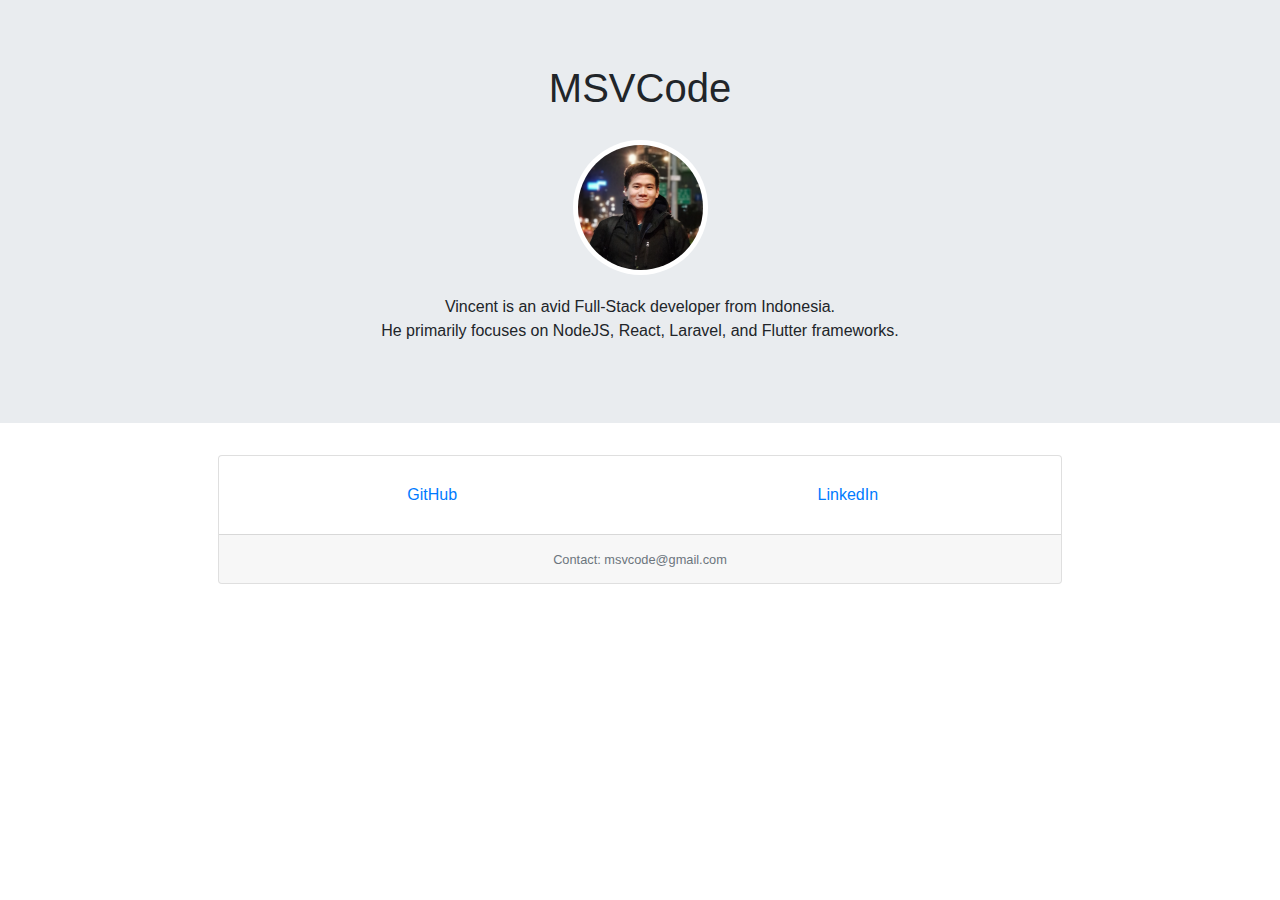
==== index.html @ c722f830 "- Added simple homepage" ====
<!doctype html><html lang="en"><head><meta charset="utf-8"/><link rel="shortcut icon" href="/favicon.ico"/><meta name="viewport" content="width=device-width,initial-scale=1"/><meta name="theme-color" content="#000000"/><meta name="description" content="Web site created using create-react-app"/><link rel="apple-touch-icon" href="logo192.png"/><link rel="manifest" href="/manifest.json"/><title>React App</title><link href="/static/css/2.266e55a5.chunk.css" rel="stylesheet"><link href="/static/css/main.6c0ac296.chunk.css" rel="stylesheet"></head><body><noscript>You need to enable JavaScript to run this app.</noscript><div id="root"></div><script>!function(i){function e(e){for(var r,t,n=e[0],o=e[1],u=e[2],l=0,f=[];l<n.length;l++)t=n[l],Object.prototype.hasOwnProperty.call(c,t)&&c[t]&&f.push(c[t][0]),c[t]=0;for(r in o)Object.prototype.hasOwnProperty.call(o,r)&&(i[r]=o[r]);for(s&&s(e);f.length;)f.shift()();return p.push.apply(p,u||[]),a()}function a(){for(var e,r=0;r<p.length;r++){for(var t=p[r],n=!0,o=1;o<t.length;o++){var u=t[o];0!==c[u]&&(n=!1)}n&&(p.splice(r--,1),e=l(l.s=t[0]))}return e}var t={},c={1:0},p=[];function l(e){if(t[e])return t[e].exports;var r=t[e]={i:e,l:!1,exports:{}};return i[e].call(r.exports,r,r.exports,l),r.l=!0,r.exports}l.m=i,l.c=t,l.d=function(e,r,t){l.o(e,r)||Object.defineProperty(e,r,{enumerable:!0,get:t})},l.r=function(e){"undefined"!=typeof Symbol&&Symbol.toStringTag&&Object.defineProperty(e,Symbol.toStringTag,{value:"Module"}),Object.defineProperty(e,"__esModule",{value:!0})},l.t=function(r,e){if(1&e&&(r=l(r)),8&e)return r;if(4&e&&"object"==typeof r&&r&&r.__esModule)return r;var t=Object.create(null);if(l.r(t),Object.defineProperty(t,"default",{enumerable:!0,value:r}),2&e&&"string"!=typeof r)for(var n in r)l.d(t,n,function(e){return r[e]}.bind(null,n));return t},l.n=function(e){var r=e&&e.__esModule?function(){return e.default}:function(){return e};return l.d(r,"a",r),r},l.o=function(e,r){return Object.prototype.hasOwnProperty.call(e,r)},l.p="/";var r=window["webpackJsonpmsvcode-web"]=window["webpackJsonpmsvcode-web"]||[],n=r.push.bind(r);r.push=e,r=r.slice();for(var o=0;o<r.length;o++)e(r[o]);var s=n;a()}([])</script><script src="/static/js/2.fd922499.chunk.js"></script><script src="/static/js/main.4b4980e7.chunk.js"></script></body></html>
---- static/css/main.6c0ac296.chunk.css ----
body{margin:0;font-family:-apple-system,BlinkMacSystemFont,Segoe UI,Roboto,Oxygen,Ubuntu,Cantarell,Fira Sans,Droid Sans,Helvetica Neue,sans-serif;-webkit-font-smoothing:antialiased;-moz-osx-font-smoothing:grayscale}code{font-family:source-code-pro,Menlo,Monaco,Consolas,Courier New,monospace}.jumbotron{border-radius:0}.jumbo-photo-container{margin:20px auto;background:#fff;padding:5px;border-radius:50%;width:135px;height:135px}.jumbo-photo{border-radius:50%;width:125px;height:125px}
/*# sourceMappingURL=main.6c0ac296.chunk.css.map */
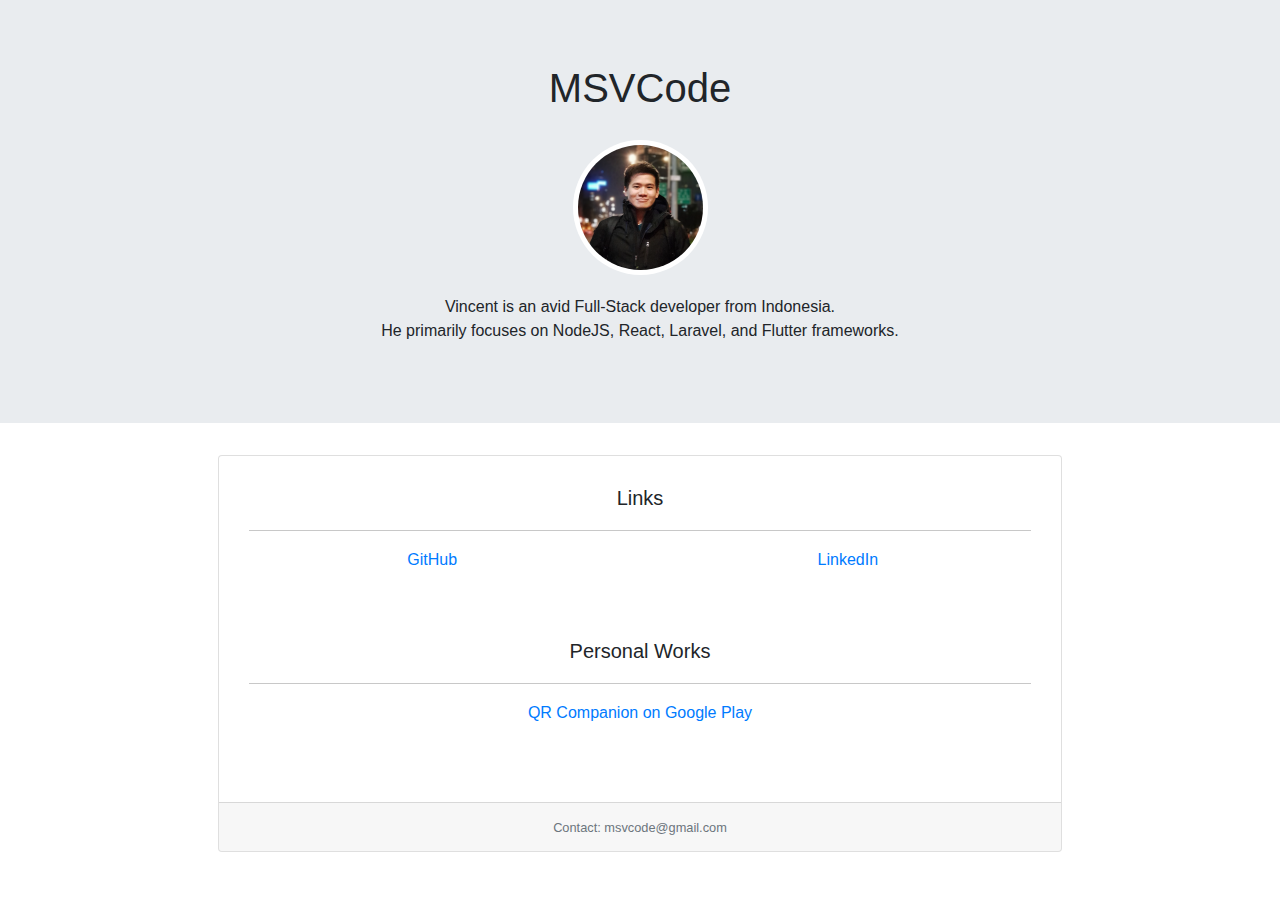
==== commit e4425621: "- Updated with personal works" ====
--- a/index.html
+++ b/index.html
@@ -1 +1 @@
-<!doctype html><html lang="en"><head><meta charset="utf-8"/><link rel="shortcut icon" href="/favicon.ico"/><meta name="viewport" content="width=device-width,initial-scale=1"/><meta name="theme-color" content="#000000"/><meta name="description" content="Web site created using create-react-app"/><link rel="apple-touch-icon" href="logo192.png"/><link rel="manifest" href="/manifest.json"/><title>React App</title><link href="/static/css/2.266e55a5.chunk.css" rel="stylesheet"><link href="/static/css/main.6c0ac296.chunk.css" rel="stylesheet"></head><body><noscript>You need to enable JavaScript to run this app.</noscript><div id="root"></div><script>!function(i){function e(e){for(var r,t,n=e[0],o=e[1],u=e[2],l=0,f=[];l<n.length;l++)t=n[l],Object.prototype.hasOwnProperty.call(c,t)&&c[t]&&f.push(c[t][0]),c[t]=0;for(r in o)Object.prototype.hasOwnProperty.call(o,r)&&(i[r]=o[r]);for(s&&s(e);f.length;)f.shift()();return p.push.apply(p,u||[]),a()}function a(){for(var e,r=0;r<p.length;r++){for(var t=p[r],n=!0,o=1;o<t.length;o++){var u=t[o];0!==c[u]&&(n=!1)}n&&(p.splice(r--,1),e=l(l.s=t[0]))}return e}var t={},c={1:0},p=[];function l(e){if(t[e])return t[e].exports;var r=t[e]={i:e,l:!1,exports:{}};return i[e].call(r.exports,r,r.exports,l),r.l=!0,r.exports}l.m=i,l.c=t,l.d=function(e,r,t){l.o(e,r)||Object.defineProperty(e,r,{enumerable:!0,get:t})},l.r=function(e){"undefined"!=typeof Symbol&&Symbol.toStringTag&&Object.defineProperty(e,Symbol.toStringTag,{value:"Module"}),Object.defineProperty(e,"__esModule",{value:!0})},l.t=function(r,e){if(1&e&&(r=l(r)),8&e)return r;if(4&e&&"object"==typeof r&&r&&r.__esModule)return r;var t=Object.create(null);if(l.r(t),Object.defineProperty(t,"default",{enumerable:!0,value:r}),2&e&&"string"!=typeof r)for(var n in r)l.d(t,n,function(e){return r[e]}.bind(null,n));return t},l.n=function(e){var r=e&&e.__esModule?function(){return e.default}:function(){return e};return l.d(r,"a",r),r},l.o=function(e,r){return Object.prototype.hasOwnProperty.call(e,r)},l.p="/";var r=window["webpackJsonpmsvcode-web"]=window["webpackJsonpmsvcode-web"]||[],n=r.push.bind(r);r.push=e,r=r.slice();for(var o=0;o<r.length;o++)e(r[o]);var s=n;a()}([])</script><script src="/static/js/2.fd922499.chunk.js"></script><script src="/static/js/main.4b4980e7.chunk.js"></script></body></html>+<!doctype html><html lang="en"><head><meta charset="utf-8"/><link rel="shortcut icon" href="/favicon.ico"/><meta name="viewport" content="width=device-width,initial-scale=1"/><meta name="theme-color" content="#000000"/><meta name="description" content="MSVCode Home"/><link rel="manifest" href="/manifest.json"/><title>MSVCode</title><link href="/static/css/2.266e55a5.chunk.css" rel="stylesheet"><link href="/static/css/main.5ed387de.chunk.css" rel="stylesheet"></head><body><noscript>You need to enable JavaScript to run this app.</noscript><div id="root"></div><script>!function(i){function e(e){for(var r,t,n=e[0],o=e[1],u=e[2],l=0,f=[];l<n.length;l++)t=n[l],Object.prototype.hasOwnProperty.call(c,t)&&c[t]&&f.push(c[t][0]),c[t]=0;for(r in o)Object.prototype.hasOwnProperty.call(o,r)&&(i[r]=o[r]);for(s&&s(e);f.length;)f.shift()();return p.push.apply(p,u||[]),a()}function a(){for(var e,r=0;r<p.length;r++){for(var t=p[r],n=!0,o=1;o<t.length;o++){var u=t[o];0!==c[u]&&(n=!1)}n&&(p.splice(r--,1),e=l(l.s=t[0]))}return e}var t={},c={1:0},p=[];function l(e){if(t[e])return t[e].exports;var r=t[e]={i:e,l:!1,exports:{}};return i[e].call(r.exports,r,r.exports,l),r.l=!0,r.exports}l.m=i,l.c=t,l.d=function(e,r,t){l.o(e,r)||Object.defineProperty(e,r,{enumerable:!0,get:t})},l.r=function(e){"undefined"!=typeof Symbol&&Symbol.toStringTag&&Object.defineProperty(e,Symbol.toStringTag,{value:"Module"}),Object.defineProperty(e,"__esModule",{value:!0})},l.t=function(r,e){if(1&e&&(r=l(r)),8&e)return r;if(4&e&&"object"==typeof r&&r&&r.__esModule)return r;var t=Object.create(null);if(l.r(t),Object.defineProperty(t,"default",{enumerable:!0,value:r}),2&e&&"string"!=typeof r)for(var n in r)l.d(t,n,function(e){return r[e]}.bind(null,n));return t},l.n=function(e){var r=e&&e.__esModule?function(){return e.default}:function(){return e};return l.d(r,"a",r),r},l.o=function(e,r){return Object.prototype.hasOwnProperty.call(e,r)},l.p="/";var r=window["webpackJsonpmsvcode-web"]=window["webpackJsonpmsvcode-web"]||[],n=r.push.bind(r);r.push=e,r=r.slice();for(var o=0;o<r.length;o++)e(r[o]);var s=n;a()}([])</script><script src="/static/js/2.fd922499.chunk.js"></script><script src="/static/js/main.29974ffc.chunk.js"></script></body></html>--- a/static/css/main.5ed387de.chunk.css
+++ b/static/css/main.5ed387de.chunk.css
@@ -0,0 +1,2 @@
+body{margin:0;font-family:-apple-system,BlinkMacSystemFont,Segoe UI,Roboto,Oxygen,Ubuntu,Cantarell,Fira Sans,Droid Sans,Helvetica Neue,sans-serif;-webkit-font-smoothing:antialiased;-moz-osx-font-smoothing:grayscale}code{font-family:source-code-pro,Menlo,Monaco,Consolas,Courier New,monospace}.jumbotron{border-radius:0}.jumbo-photo-container{margin:20px auto;background:#fff;padding:5px;border-radius:50%;width:135px;height:135px}.jumbo-photo{border-radius:50%;width:125px;height:125px}.separator{border-bottom:1px solid #c8c8c8;margin:10px}.subtitle{margin:10px 0}.links{margin-bottom:50px}
+/*# sourceMappingURL=main.5ed387de.chunk.css.map */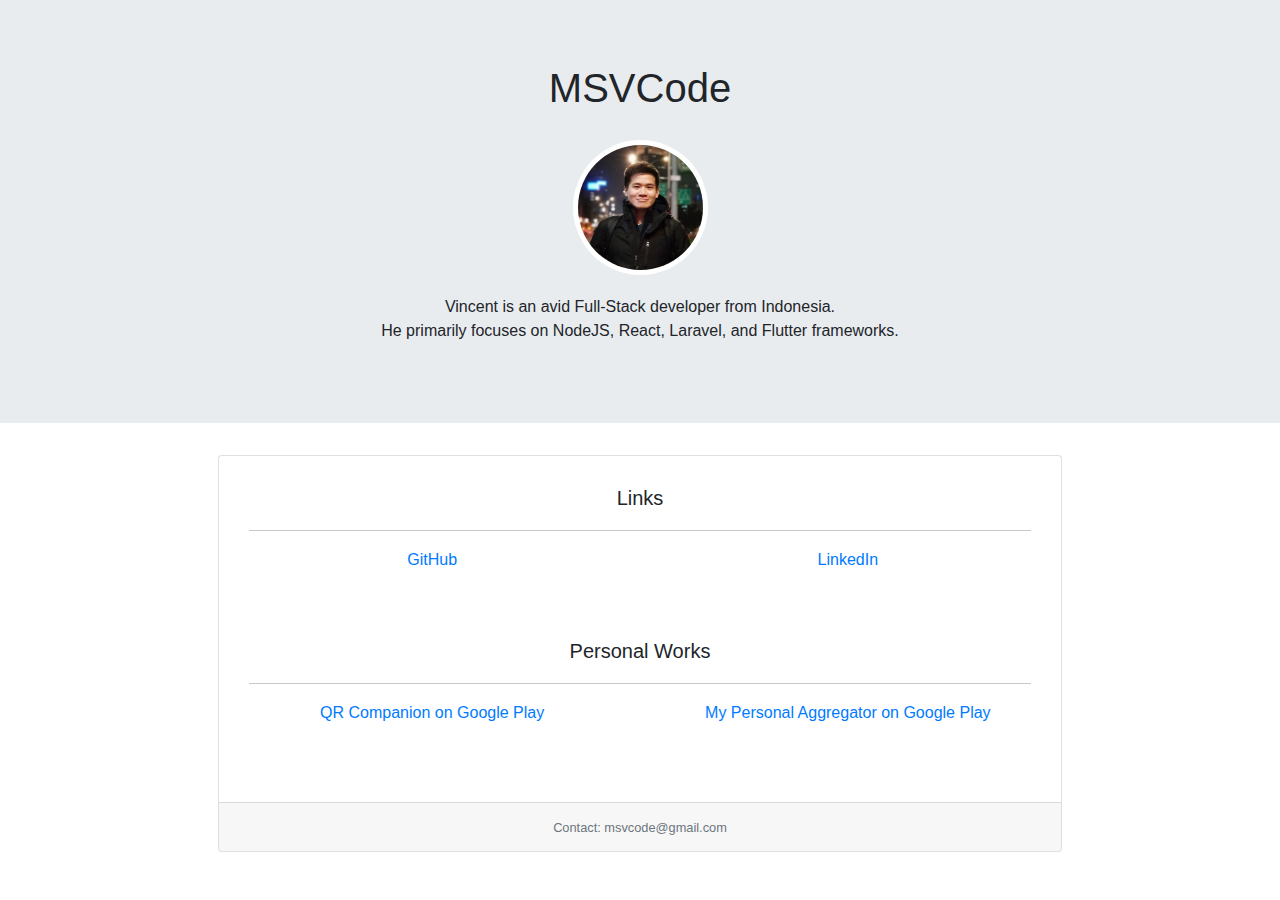
==== commit dc0ca936: "- Added MPA" ====
--- a/index.html
+++ b/index.html
@@ -1 +1 @@
-<!doctype html><html lang="en"><head><meta charset="utf-8"/><link rel="shortcut icon" href="/favicon.ico"/><meta name="viewport" content="width=device-width,initial-scale=1"/><meta name="theme-color" content="#000000"/><meta name="description" content="MSVCode Home"/><link rel="manifest" href="/manifest.json"/><title>MSVCode</title><link href="/static/css/2.266e55a5.chunk.css" rel="stylesheet"><link href="/static/css/main.5ed387de.chunk.css" rel="stylesheet"></head><body><noscript>You need to enable JavaScript to run this app.</noscript><div id="root"></div><script>!function(i){function e(e){for(var r,t,n=e[0],o=e[1],u=e[2],l=0,f=[];l<n.length;l++)t=n[l],Object.prototype.hasOwnProperty.call(c,t)&&c[t]&&f.push(c[t][0]),c[t]=0;for(r in o)Object.prototype.hasOwnProperty.call(o,r)&&(i[r]=o[r]);for(s&&s(e);f.length;)f.shift()();return p.push.apply(p,u||[]),a()}function a(){for(var e,r=0;r<p.length;r++){for(var t=p[r],n=!0,o=1;o<t.length;o++){var u=t[o];0!==c[u]&&(n=!1)}n&&(p.splice(r--,1),e=l(l.s=t[0]))}return e}var t={},c={1:0},p=[];function l(e){if(t[e])return t[e].exports;var r=t[e]={i:e,l:!1,exports:{}};return i[e].call(r.exports,r,r.exports,l),r.l=!0,r.exports}l.m=i,l.c=t,l.d=function(e,r,t){l.o(e,r)||Object.defineProperty(e,r,{enumerable:!0,get:t})},l.r=function(e){"undefined"!=typeof Symbol&&Symbol.toStringTag&&Object.defineProperty(e,Symbol.toStringTag,{value:"Module"}),Object.defineProperty(e,"__esModule",{value:!0})},l.t=function(r,e){if(1&e&&(r=l(r)),8&e)return r;if(4&e&&"object"==typeof r&&r&&r.__esModule)return r;var t=Object.create(null);if(l.r(t),Object.defineProperty(t,"default",{enumerable:!0,value:r}),2&e&&"string"!=typeof r)for(var n in r)l.d(t,n,function(e){return r[e]}.bind(null,n));return t},l.n=function(e){var r=e&&e.__esModule?function(){return e.default}:function(){return e};return l.d(r,"a",r),r},l.o=function(e,r){return Object.prototype.hasOwnProperty.call(e,r)},l.p="/";var r=window["webpackJsonpmsvcode-web"]=window["webpackJsonpmsvcode-web"]||[],n=r.push.bind(r);r.push=e,r=r.slice();for(var o=0;o<r.length;o++)e(r[o]);var s=n;a()}([])</script><script src="/static/js/2.fd922499.chunk.js"></script><script src="/static/js/main.29974ffc.chunk.js"></script></body></html>+<!doctype html><html lang="en"><head><meta charset="utf-8"/><link rel="shortcut icon" href="/favicon.ico"/><meta name="viewport" content="width=device-width,initial-scale=1"/><meta name="theme-color" content="#000000"/><meta name="description" content="MSVCode Home"/><link rel="manifest" href="/manifest.json"/><title>MSVCode</title><link href="/static/css/2.266e55a5.chunk.css" rel="stylesheet"><link href="/static/css/main.5ed387de.chunk.css" rel="stylesheet"></head><body><noscript>You need to enable JavaScript to run this app.</noscript><div id="root"></div><script>!function(i){function e(e){for(var r,t,n=e[0],o=e[1],u=e[2],l=0,f=[];l<n.length;l++)t=n[l],Object.prototype.hasOwnProperty.call(c,t)&&c[t]&&f.push(c[t][0]),c[t]=0;for(r in o)Object.prototype.hasOwnProperty.call(o,r)&&(i[r]=o[r]);for(s&&s(e);f.length;)f.shift()();return p.push.apply(p,u||[]),a()}function a(){for(var e,r=0;r<p.length;r++){for(var t=p[r],n=!0,o=1;o<t.length;o++){var u=t[o];0!==c[u]&&(n=!1)}n&&(p.splice(r--,1),e=l(l.s=t[0]))}return e}var t={},c={1:0},p=[];function l(e){if(t[e])return t[e].exports;var r=t[e]={i:e,l:!1,exports:{}};return i[e].call(r.exports,r,r.exports,l),r.l=!0,r.exports}l.m=i,l.c=t,l.d=function(e,r,t){l.o(e,r)||Object.defineProperty(e,r,{enumerable:!0,get:t})},l.r=function(e){"undefined"!=typeof Symbol&&Symbol.toStringTag&&Object.defineProperty(e,Symbol.toStringTag,{value:"Module"}),Object.defineProperty(e,"__esModule",{value:!0})},l.t=function(r,e){if(1&e&&(r=l(r)),8&e)return r;if(4&e&&"object"==typeof r&&r&&r.__esModule)return r;var t=Object.create(null);if(l.r(t),Object.defineProperty(t,"default",{enumerable:!0,value:r}),2&e&&"string"!=typeof r)for(var n in r)l.d(t,n,function(e){return r[e]}.bind(null,n));return t},l.n=function(e){var r=e&&e.__esModule?function(){return e.default}:function(){return e};return l.d(r,"a",r),r},l.o=function(e,r){return Object.prototype.hasOwnProperty.call(e,r)},l.p="/";var r=window["webpackJsonpmsvcode-web"]=window["webpackJsonpmsvcode-web"]||[],n=r.push.bind(r);r.push=e,r=r.slice();for(var o=0;o<r.length;o++)e(r[o]);var s=n;a()}([])</script><script src="/static/js/2.fd922499.chunk.js"></script><script src="/static/js/main.cd23fdb4.chunk.js"></script></body></html>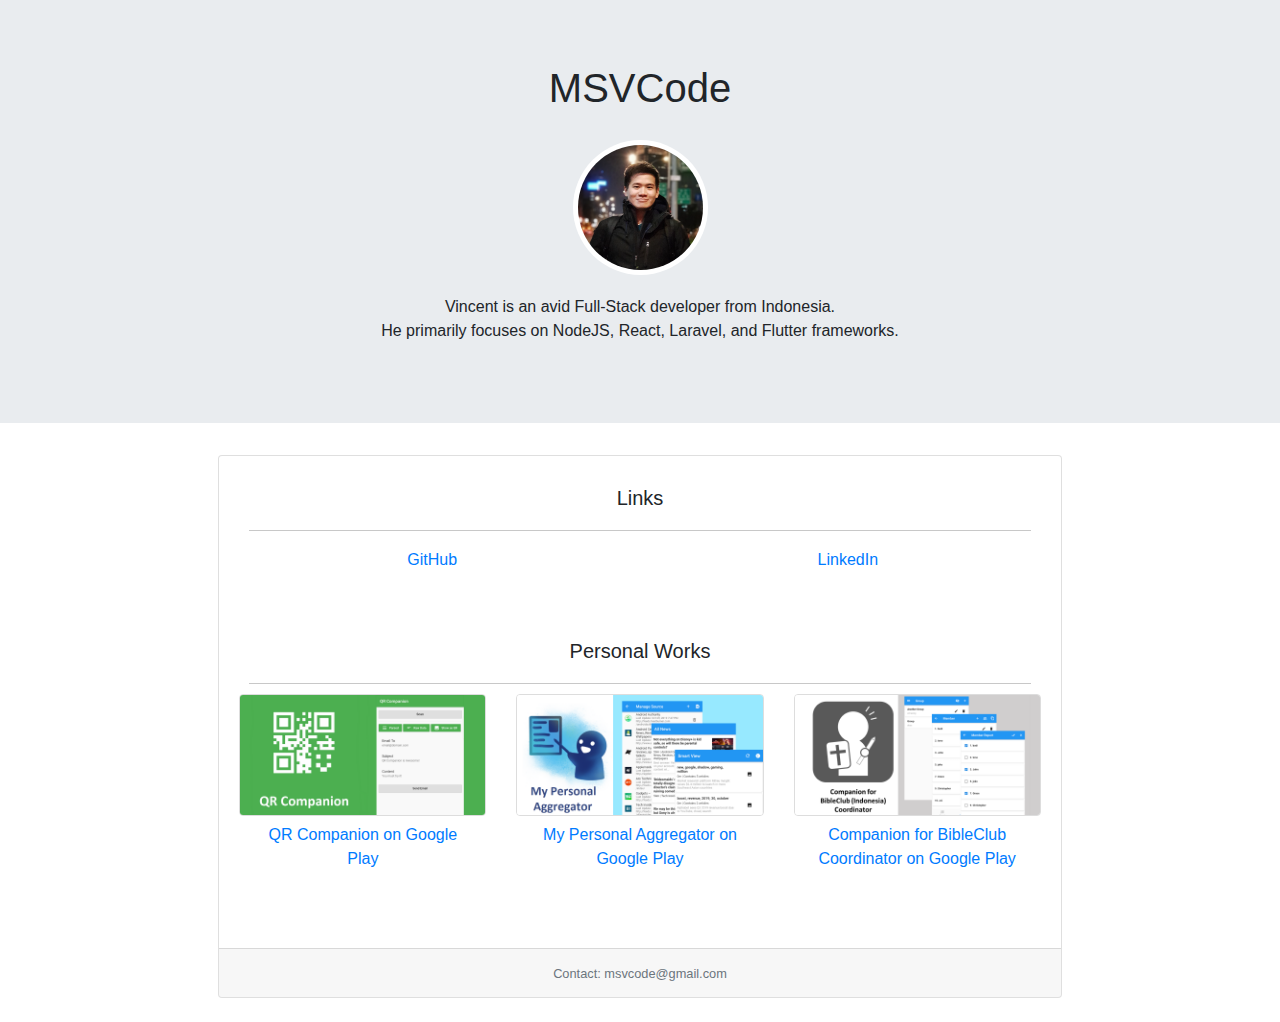
==== commit 9f7a8628: "- Added works images - Added Koor" ====
--- a/index.html
+++ b/index.html
@@ -1 +1 @@
-<!doctype html><html lang="en"><head><meta charset="utf-8"/><link rel="shortcut icon" href="/favicon.ico"/><meta name="viewport" content="width=device-width,initial-scale=1"/><meta name="theme-color" content="#000000"/><meta name="description" content="MSVCode Home"/><link rel="manifest" href="/manifest.json"/><title>MSVCode</title><link href="/static/css/2.266e55a5.chunk.css" rel="stylesheet"><link href="/static/css/main.5ed387de.chunk.css" rel="stylesheet"></head><body><noscript>You need to enable JavaScript to run this app.</noscript><div id="root"></div><script>!function(i){function e(e){for(var r,t,n=e[0],o=e[1],u=e[2],l=0,f=[];l<n.length;l++)t=n[l],Object.prototype.hasOwnProperty.call(c,t)&&c[t]&&f.push(c[t][0]),c[t]=0;for(r in o)Object.prototype.hasOwnProperty.call(o,r)&&(i[r]=o[r]);for(s&&s(e);f.length;)f.shift()();return p.push.apply(p,u||[]),a()}function a(){for(var e,r=0;r<p.length;r++){for(var t=p[r],n=!0,o=1;o<t.length;o++){var u=t[o];0!==c[u]&&(n=!1)}n&&(p.splice(r--,1),e=l(l.s=t[0]))}return e}var t={},c={1:0},p=[];function l(e){if(t[e])return t[e].exports;var r=t[e]={i:e,l:!1,exports:{}};return i[e].call(r.exports,r,r.exports,l),r.l=!0,r.exports}l.m=i,l.c=t,l.d=function(e,r,t){l.o(e,r)||Object.defineProperty(e,r,{enumerable:!0,get:t})},l.r=function(e){"undefined"!=typeof Symbol&&Symbol.toStringTag&&Object.defineProperty(e,Symbol.toStringTag,{value:"Module"}),Object.defineProperty(e,"__esModule",{value:!0})},l.t=function(r,e){if(1&e&&(r=l(r)),8&e)return r;if(4&e&&"object"==typeof r&&r&&r.__esModule)return r;var t=Object.create(null);if(l.r(t),Object.defineProperty(t,"default",{enumerable:!0,value:r}),2&e&&"string"!=typeof r)for(var n in r)l.d(t,n,function(e){return r[e]}.bind(null,n));return t},l.n=function(e){var r=e&&e.__esModule?function(){return e.default}:function(){return e};return l.d(r,"a",r),r},l.o=function(e,r){return Object.prototype.hasOwnProperty.call(e,r)},l.p="/";var r=window["webpackJsonpmsvcode-web"]=window["webpackJsonpmsvcode-web"]||[],n=r.push.bind(r);r.push=e,r=r.slice();for(var o=0;o<r.length;o++)e(r[o]);var s=n;a()}([])</script><script src="/static/js/2.fd922499.chunk.js"></script><script src="/static/js/main.cd23fdb4.chunk.js"></script></body></html>+<!doctype html><html lang="en"><head><meta charset="utf-8"/><link rel="shortcut icon" href="/favicon.ico"/><meta name="viewport" content="width=device-width,initial-scale=1"/><meta name="theme-color" content="#000000"/><meta name="description" content="MSVCode Home"/><link rel="manifest" href="/manifest.json"/><title>MSVCode</title><link href="/static/css/2.266e55a5.chunk.css" rel="stylesheet"><link href="/static/css/main.d0f201d4.chunk.css" rel="stylesheet"></head><body><noscript>You need to enable JavaScript to run this app.</noscript><div id="root"></div><script>!function(i){function e(e){for(var r,t,n=e[0],o=e[1],u=e[2],l=0,f=[];l<n.length;l++)t=n[l],Object.prototype.hasOwnProperty.call(c,t)&&c[t]&&f.push(c[t][0]),c[t]=0;for(r in o)Object.prototype.hasOwnProperty.call(o,r)&&(i[r]=o[r]);for(s&&s(e);f.length;)f.shift()();return p.push.apply(p,u||[]),a()}function a(){for(var e,r=0;r<p.length;r++){for(var t=p[r],n=!0,o=1;o<t.length;o++){var u=t[o];0!==c[u]&&(n=!1)}n&&(p.splice(r--,1),e=l(l.s=t[0]))}return e}var t={},c={1:0},p=[];function l(e){if(t[e])return t[e].exports;var r=t[e]={i:e,l:!1,exports:{}};return i[e].call(r.exports,r,r.exports,l),r.l=!0,r.exports}l.m=i,l.c=t,l.d=function(e,r,t){l.o(e,r)||Object.defineProperty(e,r,{enumerable:!0,get:t})},l.r=function(e){"undefined"!=typeof Symbol&&Symbol.toStringTag&&Object.defineProperty(e,Symbol.toStringTag,{value:"Module"}),Object.defineProperty(e,"__esModule",{value:!0})},l.t=function(r,e){if(1&e&&(r=l(r)),8&e)return r;if(4&e&&"object"==typeof r&&r&&r.__esModule)return r;var t=Object.create(null);if(l.r(t),Object.defineProperty(t,"default",{enumerable:!0,value:r}),2&e&&"string"!=typeof r)for(var n in r)l.d(t,n,function(e){return r[e]}.bind(null,n));return t},l.n=function(e){var r=e&&e.__esModule?function(){return e.default}:function(){return e};return l.d(r,"a",r),r},l.o=function(e,r){return Object.prototype.hasOwnProperty.call(e,r)},l.p="/";var r=window["webpackJsonpmsvcode-web"]=window["webpackJsonpmsvcode-web"]||[],n=r.push.bind(r);r.push=e,r=r.slice();for(var o=0;o<r.length;o++)e(r[o]);var s=n;a()}([])</script><script src="/static/js/2.2135d88e.chunk.js"></script><script src="/static/js/main.545597ec.chunk.js"></script></body></html>--- a/static/css/main.d0f201d4.chunk.css
+++ b/static/css/main.d0f201d4.chunk.css
@@ -0,0 +1,2 @@
+body{margin:0;font-family:-apple-system,BlinkMacSystemFont,Segoe UI,Roboto,Oxygen,Ubuntu,Cantarell,Fira Sans,Droid Sans,Helvetica Neue,sans-serif;-webkit-font-smoothing:antialiased;-moz-osx-font-smoothing:grayscale;overflow-x:hidden}code{font-family:source-code-pro,Menlo,Monaco,Consolas,Courier New,monospace}.jumbotron{border-radius:0}.jumbo-photo-container{margin:20px auto;background:#fff;padding:5px;border-radius:50%;width:135px;height:135px}.jumbo-photo{border-radius:50%;width:125px;height:125px}.separator{border-bottom:1px solid #c8c8c8;margin:10px}.subtitle{margin:10px 0}.links{margin-bottom:50px}.porto-image{width:100%;border-radius:4px;border:1px solid #ddd}
+/*# sourceMappingURL=main.d0f201d4.chunk.css.map */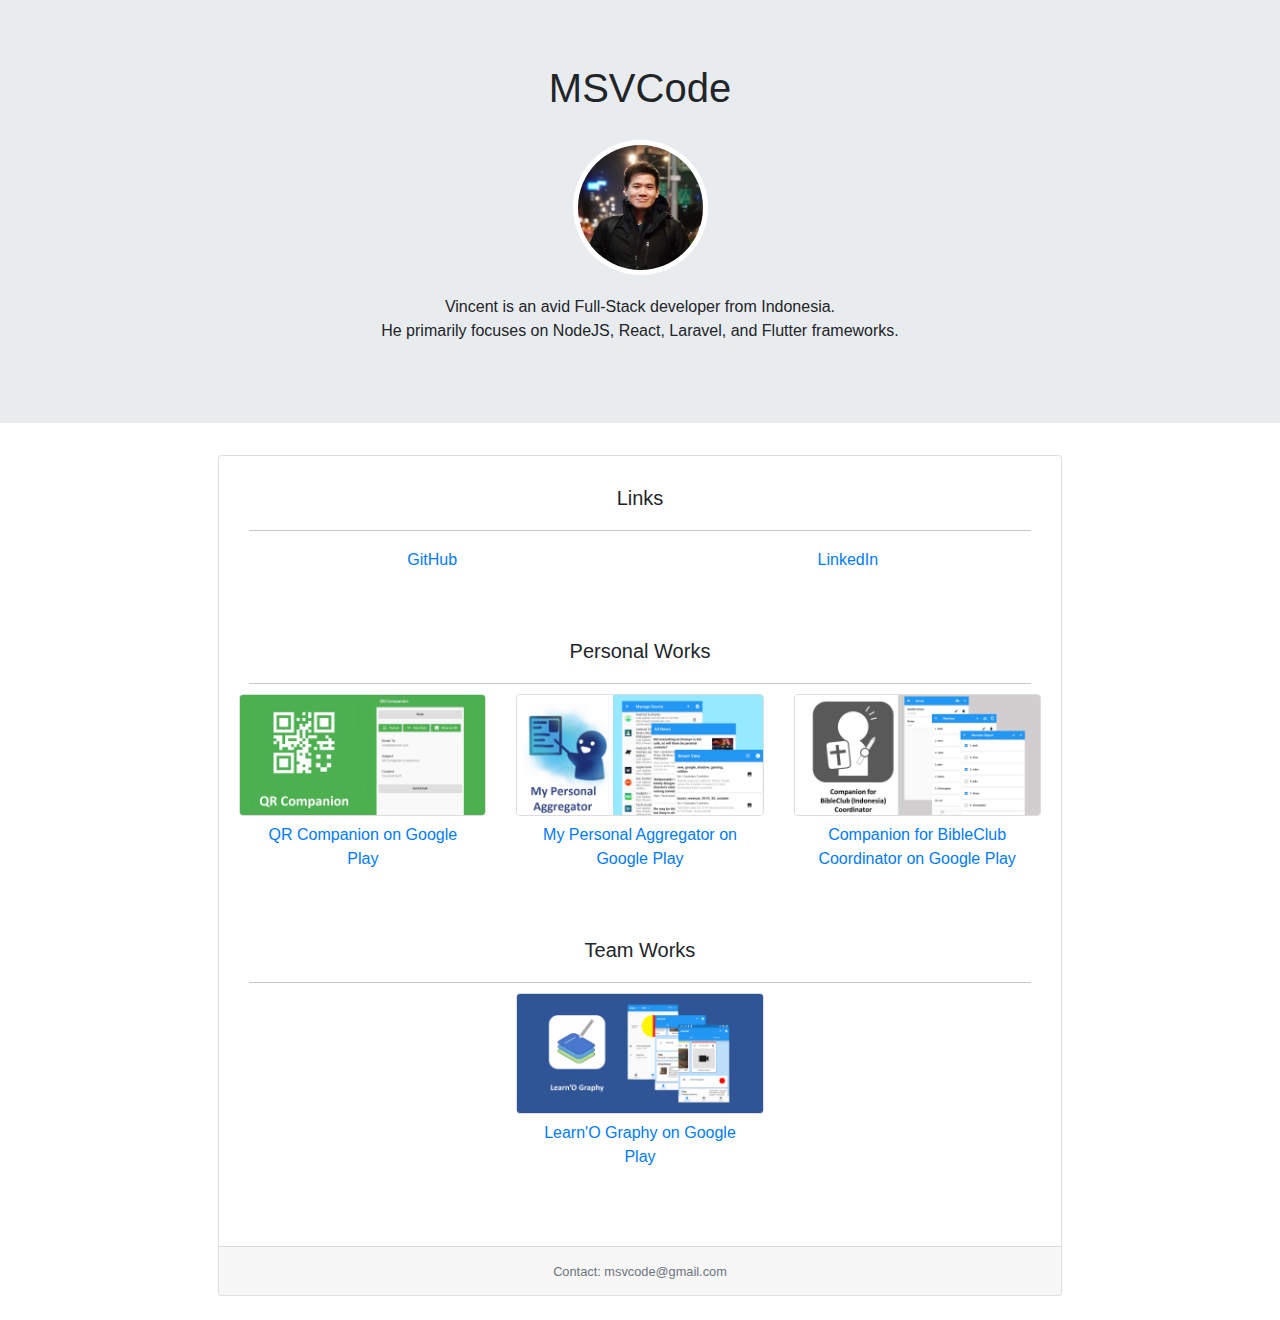
==== commit 4a57be29: "- Added log" ====
--- a/index.html
+++ b/index.html
@@ -1 +1 @@
-<!doctype html><html lang="en"><head><meta charset="utf-8"/><link rel="shortcut icon" href="/favicon.ico"/><meta name="viewport" content="width=device-width,initial-scale=1"/><meta name="theme-color" content="#000000"/><meta name="description" content="MSVCode Home"/><link rel="manifest" href="/manifest.json"/><title>MSVCode</title><link href="/static/css/2.266e55a5.chunk.css" rel="stylesheet"><link href="/static/css/main.d0f201d4.chunk.css" rel="stylesheet"></head><body><noscript>You need to enable JavaScript to run this app.</noscript><div id="root"></div><script>!function(i){function e(e){for(var r,t,n=e[0],o=e[1],u=e[2],l=0,f=[];l<n.length;l++)t=n[l],Object.prototype.hasOwnProperty.call(c,t)&&c[t]&&f.push(c[t][0]),c[t]=0;for(r in o)Object.prototype.hasOwnProperty.call(o,r)&&(i[r]=o[r]);for(s&&s(e);f.length;)f.shift()();return p.push.apply(p,u||[]),a()}function a(){for(var e,r=0;r<p.length;r++){for(var t=p[r],n=!0,o=1;o<t.length;o++){var u=t[o];0!==c[u]&&(n=!1)}n&&(p.splice(r--,1),e=l(l.s=t[0]))}return e}var t={},c={1:0},p=[];function l(e){if(t[e])return t[e].exports;var r=t[e]={i:e,l:!1,exports:{}};return i[e].call(r.exports,r,r.exports,l),r.l=!0,r.exports}l.m=i,l.c=t,l.d=function(e,r,t){l.o(e,r)||Object.defineProperty(e,r,{enumerable:!0,get:t})},l.r=function(e){"undefined"!=typeof Symbol&&Symbol.toStringTag&&Object.defineProperty(e,Symbol.toStringTag,{value:"Module"}),Object.defineProperty(e,"__esModule",{value:!0})},l.t=function(r,e){if(1&e&&(r=l(r)),8&e)return r;if(4&e&&"object"==typeof r&&r&&r.__esModule)return r;var t=Object.create(null);if(l.r(t),Object.defineProperty(t,"default",{enumerable:!0,value:r}),2&e&&"string"!=typeof r)for(var n in r)l.d(t,n,function(e){return r[e]}.bind(null,n));return t},l.n=function(e){var r=e&&e.__esModule?function(){return e.default}:function(){return e};return l.d(r,"a",r),r},l.o=function(e,r){return Object.prototype.hasOwnProperty.call(e,r)},l.p="/";var r=window["webpackJsonpmsvcode-web"]=window["webpackJsonpmsvcode-web"]||[],n=r.push.bind(r);r.push=e,r=r.slice();for(var o=0;o<r.length;o++)e(r[o]);var s=n;a()}([])</script><script src="/static/js/2.2135d88e.chunk.js"></script><script src="/static/js/main.545597ec.chunk.js"></script></body></html>+<!doctype html><html lang="en"><head><meta charset="utf-8"/><link rel="shortcut icon" href="/favicon.ico"/><meta name="viewport" content="width=device-width,initial-scale=1"/><meta name="theme-color" content="#000000"/><meta name="description" content="MSVCode Home"/><link rel="manifest" href="/manifest.json"/><title>MSVCode</title><link href="/static/css/2.266e55a5.chunk.css" rel="stylesheet"><link href="/static/css/main.d0f201d4.chunk.css" rel="stylesheet"></head><body><noscript>You need to enable JavaScript to run this app.</noscript><div id="root"></div><script>!function(i){function e(e){for(var r,t,n=e[0],o=e[1],u=e[2],l=0,f=[];l<n.length;l++)t=n[l],Object.prototype.hasOwnProperty.call(c,t)&&c[t]&&f.push(c[t][0]),c[t]=0;for(r in o)Object.prototype.hasOwnProperty.call(o,r)&&(i[r]=o[r]);for(s&&s(e);f.length;)f.shift()();return p.push.apply(p,u||[]),a()}function a(){for(var e,r=0;r<p.length;r++){for(var t=p[r],n=!0,o=1;o<t.length;o++){var u=t[o];0!==c[u]&&(n=!1)}n&&(p.splice(r--,1),e=l(l.s=t[0]))}return e}var t={},c={1:0},p=[];function l(e){if(t[e])return t[e].exports;var r=t[e]={i:e,l:!1,exports:{}};return i[e].call(r.exports,r,r.exports,l),r.l=!0,r.exports}l.m=i,l.c=t,l.d=function(e,r,t){l.o(e,r)||Object.defineProperty(e,r,{enumerable:!0,get:t})},l.r=function(e){"undefined"!=typeof Symbol&&Symbol.toStringTag&&Object.defineProperty(e,Symbol.toStringTag,{value:"Module"}),Object.defineProperty(e,"__esModule",{value:!0})},l.t=function(r,e){if(1&e&&(r=l(r)),8&e)return r;if(4&e&&"object"==typeof r&&r&&r.__esModule)return r;var t=Object.create(null);if(l.r(t),Object.defineProperty(t,"default",{enumerable:!0,value:r}),2&e&&"string"!=typeof r)for(var n in r)l.d(t,n,function(e){return r[e]}.bind(null,n));return t},l.n=function(e){var r=e&&e.__esModule?function(){return e.default}:function(){return e};return l.d(r,"a",r),r},l.o=function(e,r){return Object.prototype.hasOwnProperty.call(e,r)},l.p="/";var r=window["webpackJsonpmsvcode-web"]=window["webpackJsonpmsvcode-web"]||[],n=r.push.bind(r);r.push=e,r=r.slice();for(var o=0;o<r.length;o++)e(r[o]);var s=n;a()}([])</script><script src="/static/js/2.57192508.chunk.js"></script><script src="/static/js/main.ad61125d.chunk.js"></script></body></html>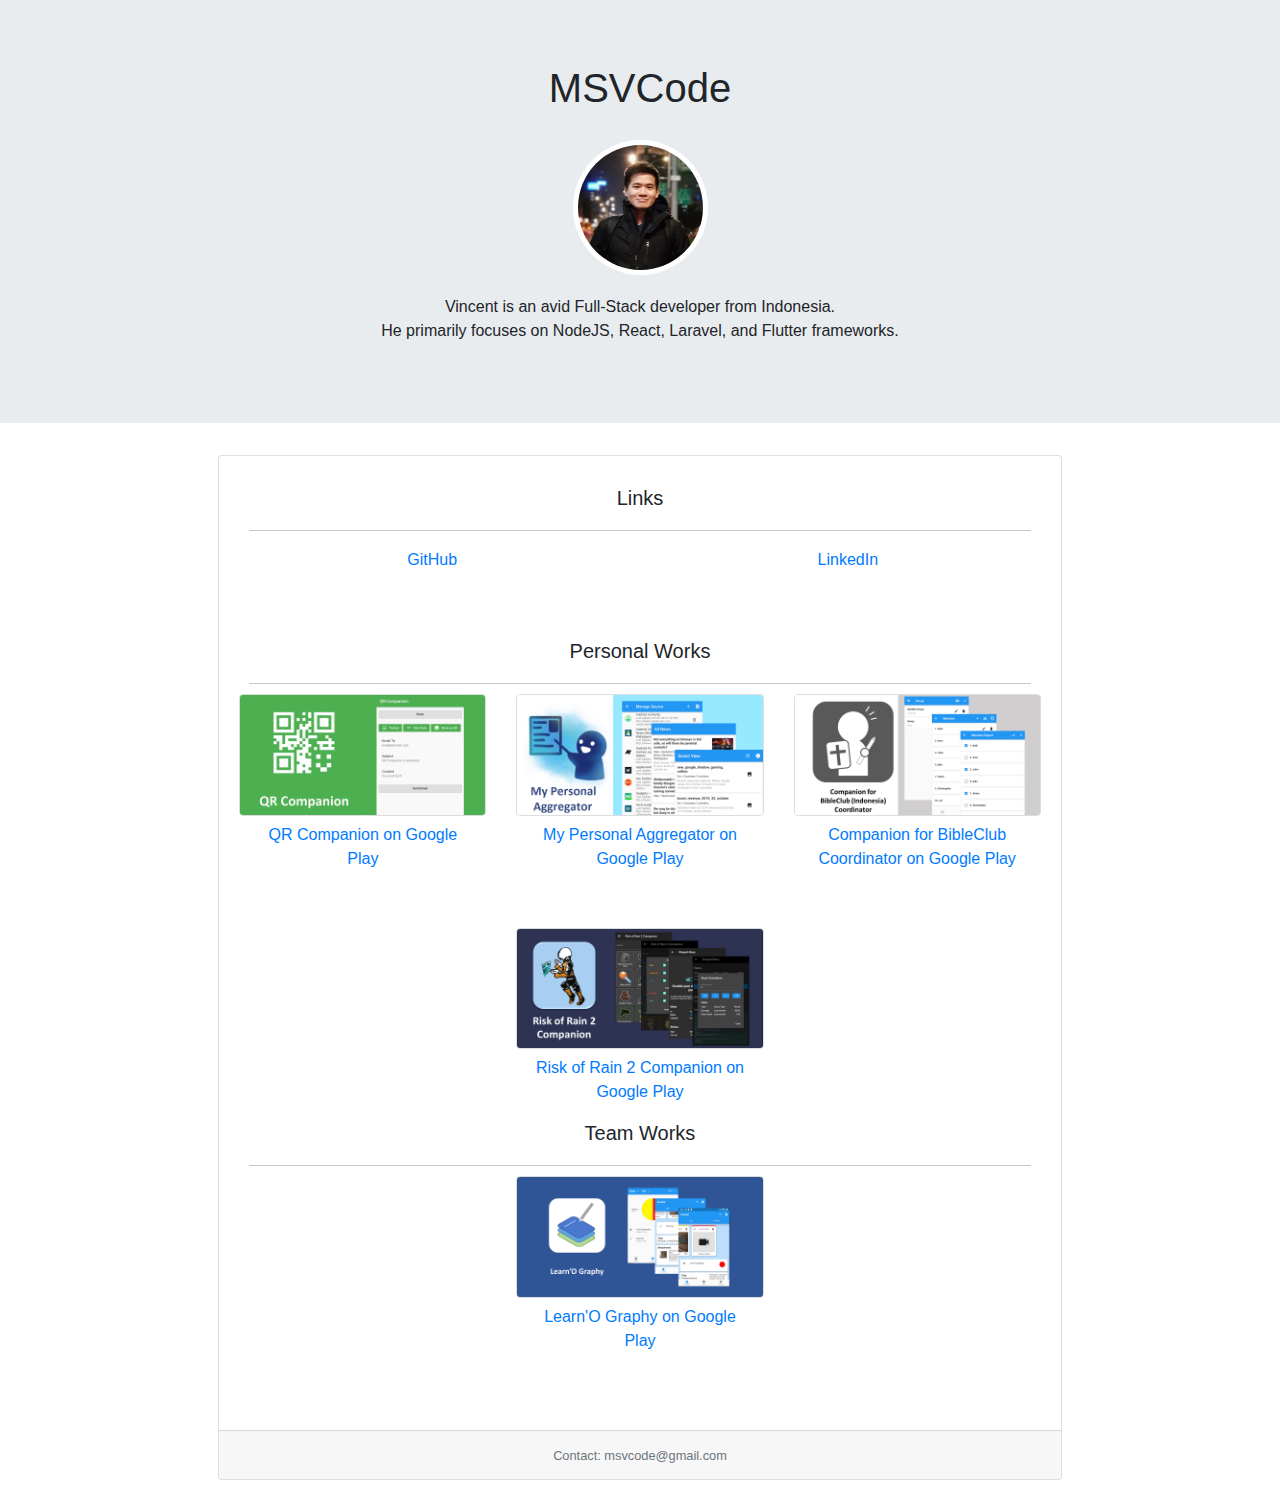
==== commit 17cfb7c0: "Added ror2" ====
--- a/index.html
+++ b/index.html
@@ -1 +1 @@
-<!doctype html><html lang="en"><head><meta charset="utf-8"/><link rel="shortcut icon" href="/favicon.ico"/><meta name="viewport" content="width=device-width,initial-scale=1"/><meta name="theme-color" content="#000000"/><meta name="description" content="MSVCode Home"/><link rel="manifest" href="/manifest.json"/><title>MSVCode</title><link href="/static/css/2.266e55a5.chunk.css" rel="stylesheet"><link href="/static/css/main.d0f201d4.chunk.css" rel="stylesheet"></head><body><noscript>You need to enable JavaScript to run this app.</noscript><div id="root"></div><script>!function(i){function e(e){for(var r,t,n=e[0],o=e[1],u=e[2],l=0,f=[];l<n.length;l++)t=n[l],Object.prototype.hasOwnProperty.call(c,t)&&c[t]&&f.push(c[t][0]),c[t]=0;for(r in o)Object.prototype.hasOwnProperty.call(o,r)&&(i[r]=o[r]);for(s&&s(e);f.length;)f.shift()();return p.push.apply(p,u||[]),a()}function a(){for(var e,r=0;r<p.length;r++){for(var t=p[r],n=!0,o=1;o<t.length;o++){var u=t[o];0!==c[u]&&(n=!1)}n&&(p.splice(r--,1),e=l(l.s=t[0]))}return e}var t={},c={1:0},p=[];function l(e){if(t[e])return t[e].exports;var r=t[e]={i:e,l:!1,exports:{}};return i[e].call(r.exports,r,r.exports,l),r.l=!0,r.exports}l.m=i,l.c=t,l.d=function(e,r,t){l.o(e,r)||Object.defineProperty(e,r,{enumerable:!0,get:t})},l.r=function(e){"undefined"!=typeof Symbol&&Symbol.toStringTag&&Object.defineProperty(e,Symbol.toStringTag,{value:"Module"}),Object.defineProperty(e,"__esModule",{value:!0})},l.t=function(r,e){if(1&e&&(r=l(r)),8&e)return r;if(4&e&&"object"==typeof r&&r&&r.__esModule)return r;var t=Object.create(null);if(l.r(t),Object.defineProperty(t,"default",{enumerable:!0,value:r}),2&e&&"string"!=typeof r)for(var n in r)l.d(t,n,function(e){return r[e]}.bind(null,n));return t},l.n=function(e){var r=e&&e.__esModule?function(){return e.default}:function(){return e};return l.d(r,"a",r),r},l.o=function(e,r){return Object.prototype.hasOwnProperty.call(e,r)},l.p="/";var r=window["webpackJsonpmsvcode-web"]=window["webpackJsonpmsvcode-web"]||[],n=r.push.bind(r);r.push=e,r=r.slice();for(var o=0;o<r.length;o++)e(r[o]);var s=n;a()}([])</script><script src="/static/js/2.57192508.chunk.js"></script><script src="/static/js/main.ad61125d.chunk.js"></script></body></html>+<!doctype html><html lang="en"><head><meta charset="utf-8"/><link rel="shortcut icon" href="/favicon.ico"/><meta name="viewport" content="width=device-width,initial-scale=1"/><meta name="theme-color" content="#000000"/><meta name="description" content="MSVCode Home"/><link rel="manifest" href="/manifest.json"/><title>MSVCode</title><link href="/static/css/2.266e55a5.chunk.css" rel="stylesheet"><link href="/static/css/main.d0f201d4.chunk.css" rel="stylesheet"></head><body><noscript>You need to enable JavaScript to run this app.</noscript><div id="root"></div><script>!function(i){function e(e){for(var r,t,n=e[0],o=e[1],u=e[2],l=0,f=[];l<n.length;l++)t=n[l],Object.prototype.hasOwnProperty.call(c,t)&&c[t]&&f.push(c[t][0]),c[t]=0;for(r in o)Object.prototype.hasOwnProperty.call(o,r)&&(i[r]=o[r]);for(s&&s(e);f.length;)f.shift()();return p.push.apply(p,u||[]),a()}function a(){for(var e,r=0;r<p.length;r++){for(var t=p[r],n=!0,o=1;o<t.length;o++){var u=t[o];0!==c[u]&&(n=!1)}n&&(p.splice(r--,1),e=l(l.s=t[0]))}return e}var t={},c={1:0},p=[];function l(e){if(t[e])return t[e].exports;var r=t[e]={i:e,l:!1,exports:{}};return i[e].call(r.exports,r,r.exports,l),r.l=!0,r.exports}l.m=i,l.c=t,l.d=function(e,r,t){l.o(e,r)||Object.defineProperty(e,r,{enumerable:!0,get:t})},l.r=function(e){"undefined"!=typeof Symbol&&Symbol.toStringTag&&Object.defineProperty(e,Symbol.toStringTag,{value:"Module"}),Object.defineProperty(e,"__esModule",{value:!0})},l.t=function(r,e){if(1&e&&(r=l(r)),8&e)return r;if(4&e&&"object"==typeof r&&r&&r.__esModule)return r;var t=Object.create(null);if(l.r(t),Object.defineProperty(t,"default",{enumerable:!0,value:r}),2&e&&"string"!=typeof r)for(var n in r)l.d(t,n,function(e){return r[e]}.bind(null,n));return t},l.n=function(e){var r=e&&e.__esModule?function(){return e.default}:function(){return e};return l.d(r,"a",r),r},l.o=function(e,r){return Object.prototype.hasOwnProperty.call(e,r)},l.p="/";var r=window["webpackJsonpmsvcode-web"]=window["webpackJsonpmsvcode-web"]||[],n=r.push.bind(r);r.push=e,r=r.slice();for(var o=0;o<r.length;o++)e(r[o]);var s=n;a()}([])</script><script src="/static/js/2.276f0364.chunk.js"></script><script src="/static/js/main.25f34ef2.chunk.js"></script></body></html>